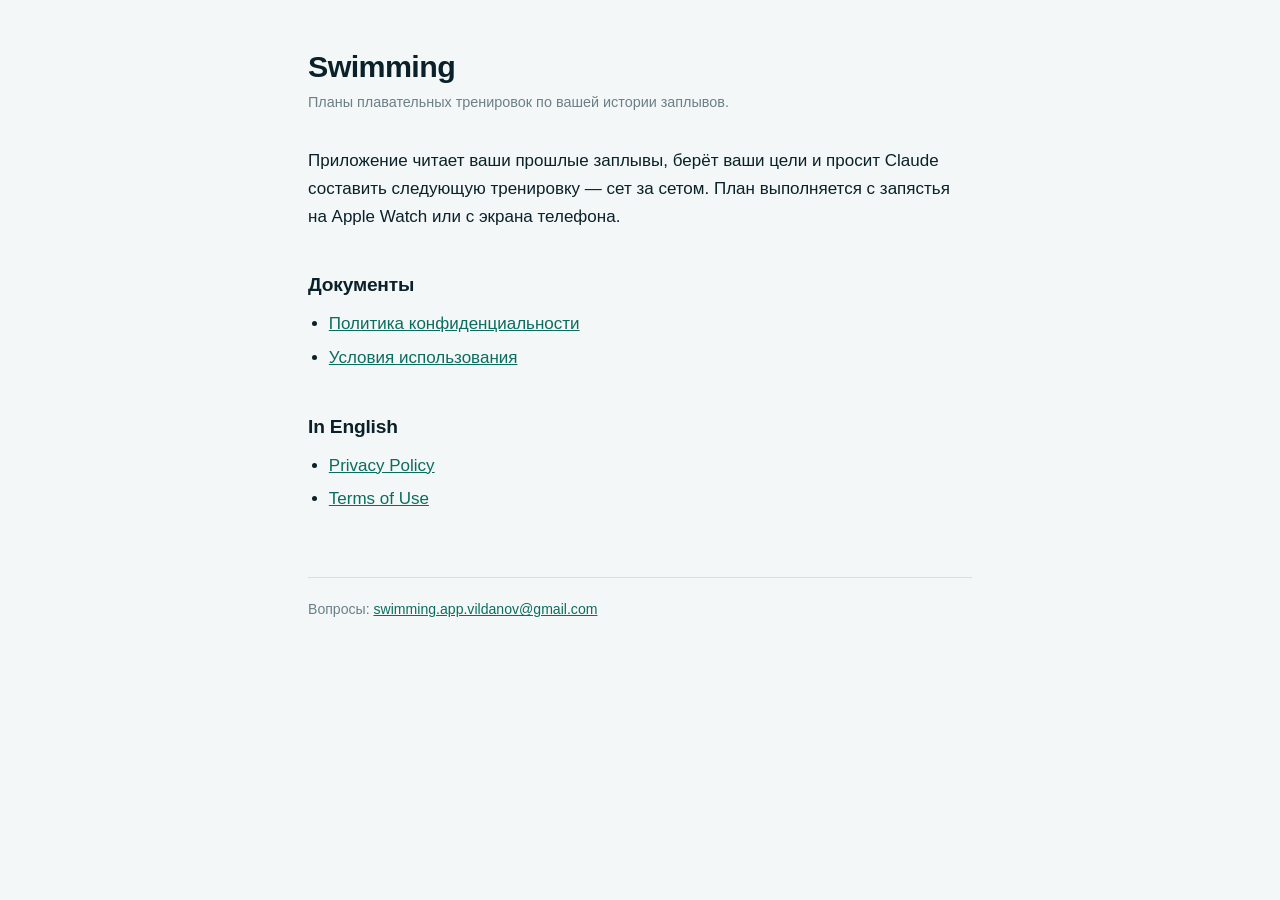
==== index.html @ a82b43bf "Сайт приложения Swimming Собран копированием из `docs/` репозитория приложения — там он и правится. " ====
<!doctype html>
<html lang="ru">
<head>
<meta charset="utf-8">
<meta name="viewport" content="width=device-width, initial-scale=1">
<title>Swimming</title>
<link rel="stylesheet" href="style.css">
</head>
<body>
<main>

<h1>Swimming</h1>
<p class="updated">Планы плавательных тренировок по вашей истории заплывов.</p>

<p>
  Приложение читает ваши прошлые заплывы, берёт ваши цели и просит Claude составить следующую
  тренировку — сет за сетом. План выполняется с запястья на Apple Watch или с экрана телефона.
</p>

<h2>Документы</h2>
<ul>
  <li><a href="privacy.html">Политика конфиденциальности</a></li>
  <li><a href="terms.html">Условия использования</a></li>
</ul>

<h2 lang="en">In English</h2>
<ul lang="en">
  <li><a href="privacy.html#en">Privacy Policy</a></li>
  <li><a href="terms.html#en">Terms of Use</a></li>
</ul>

<footer>
  Вопросы: <a href="mailto:swimming.app.vildanov@gmail.com">swimming.app.vildanov@gmail.com</a>
</footer>

</main>
</body>
</html>
---- style.css ----
/* Оформление страниц политики и условий. Намеренно скромное: это
   юридические тексты, их читают, а не разглядывают. Из языка «Глубины»
   взяты только палитра и тёмная схема, чтобы страница не выглядела
   чужой рядом с приложением. */

:root {
  color-scheme: light dark;
  --ground: #f4f7f7;
  --panel: #ffffff;
  --ink: #0a2129;
  --ink-2: #3d5359;
  --ink-3: #6b8086;
  --line: #d5e2e0;
  --accent: #0a6d5f;
}

@media (prefers-color-scheme: dark) {
  :root {
    --ground: #071b26;
    --panel: #0b2b39;
    --ink: #f2f5f5;
    --ink-2: #b7c2c4;
    --ink-3: #8b9a9d;
    --line: rgba(255, 255, 255, 0.12);
    --accent: #2fe0c8;
  }
}

* { box-sizing: border-box; }

body {
  margin: 0;
  background: var(--ground);
  color: var(--ink);
  font: 17px/1.65 -apple-system, BlinkMacSystemFont, "Segoe UI", Roboto, Helvetica, Arial, sans-serif;
  -webkit-text-size-adjust: 100%;
}

main {
  max-width: 44rem;
  margin: 0 auto;
  padding: 3rem 1.25rem 5rem;
}

h1 {
  font-size: 1.9rem;
  line-height: 1.2;
  letter-spacing: -0.02em;
  margin: 0 0 0.4rem;
}

h2 {
  font-size: 1.2rem;
  margin: 2.4rem 0 0.6rem;
  letter-spacing: -0.01em;
}

h3 {
  font-size: 1rem;
  margin: 1.6rem 0 0.4rem;
}

p, ul { margin: 0 0 1rem; }
ul { padding-left: 1.3rem; }
li { margin-bottom: 0.35rem; }

a { color: var(--accent); }

.updated {
  color: var(--ink-3);
  font-size: 0.9rem;
  margin-bottom: 2rem;
}

.lang {
  display: flex;
  gap: 0.75rem;
  font-size: 0.9rem;
  padding-bottom: 1.5rem;
  margin-bottom: 2rem;
  border-bottom: 1px solid var(--line);
}

.section {
  padding-top: 2rem;
  margin-top: 3rem;
  border-top: 1px solid var(--line);
}

.section:first-of-type { border-top: none; margin-top: 0; padding-top: 0; }

.note {
  background: var(--panel);
  border: 1px solid var(--line);
  border-radius: 8px;
  padding: 0.9rem 1.1rem;
  color: var(--ink-2);
  font-size: 0.95rem;
}

footer {
  margin-top: 4rem;
  padding-top: 1.25rem;
  border-top: 1px solid var(--line);
  color: var(--ink-3);
  font-size: 0.88rem;
}
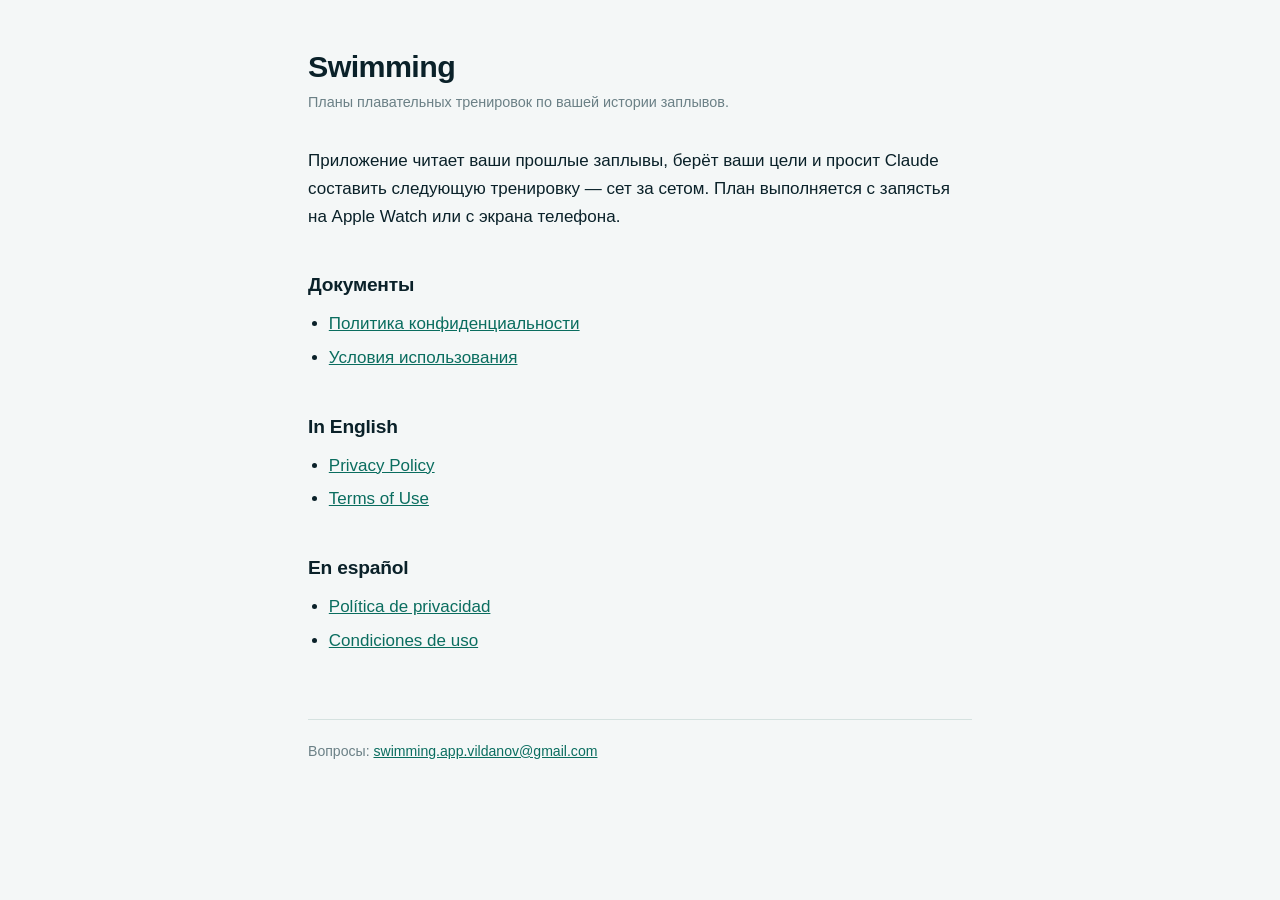
==== commit 70c00c38: "Испанский раздел политики и условий Страницы получили разделы #es — к ним ведут ссылки из испанской " ====
--- a/index.html
+++ b/index.html
@@ -29,6 +29,12 @@
   <li><a href="terms.html#en">Terms of Use</a></li>
 </ul>
 
+<h2 lang="es">En español</h2>
+<ul lang="es">
+  <li><a href="privacy.html#es">Política de privacidad</a></li>
+  <li><a href="terms.html#es">Condiciones de uso</a></li>
+</ul>
+
 <footer>
   Вопросы: <a href="mailto:swimming.app.vildanov@gmail.com">swimming.app.vildanov@gmail.com</a>
 </footer>
